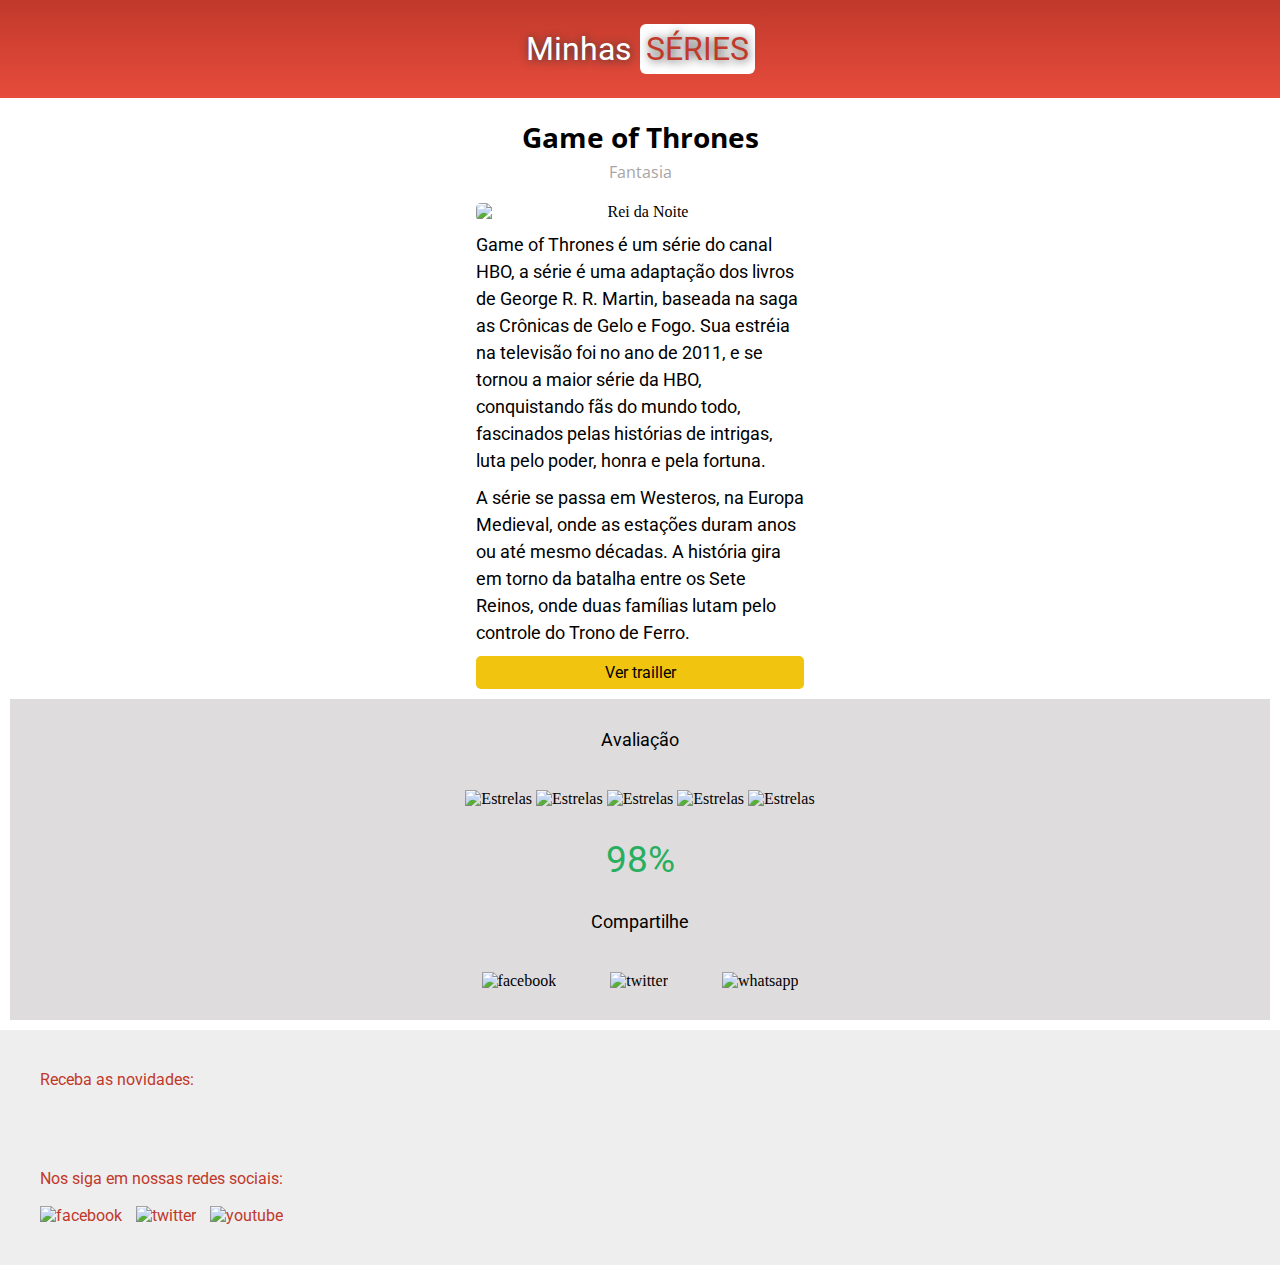
==== game of thrones.html @ b321253b "Aula 4" ====
<!DOCTYPE html>
<html lang="PT-BR">
<head>
  <meta charset="UTF-8">
  <title>Minhas Séries</title>
  <link href = "assets/css/estilo.css" rel = "stylesheet">
  <link href="https://fonts.googleapis.com/css?family=Open+Sans|Roboto&display=swap" rel="stylesheet"> 
</head>
<body>
  <header class = "header">
   <div class = "header--title">
    Minhas <span class = "header--title-bgwhite">SÉRIES</span>
  </div>
  </header>
<main>
  <section class = "seriedetail">
    <h1 class = "seriedetail--title">Game of Thrones</h1>
  <span class = "seriedetail--genre">Fantasia</span>
  <img class = "seriedetail--image" src = "assets/images/capas/game-of-thrones.jpg" alt = "Rei da Noite" >
  <p class = "seriedetail--texto">Game of Thrones é um série do canal HBO, a série é uma adaptação dos livros de George R. R. Martin, baseada na saga as Crônicas de Gelo e Fogo. Sua estréia na televisão foi no ano de 2011, e se tornou a maior série da HBO, conquistando fãs do mundo todo, fascinados pelas histórias de intrigas, luta pelo poder, honra e pela fortuna.
 </p>
 <p class = "seriedetail--texto">
 A série se passa em Westeros, na Europa Medieval, onde as estações duram anos ou até mesmo décadas. A história gira em torno da batalha entre os Sete Reinos, onde duas famílias lutam pelo controle do Trono de Ferro.</p>
  <a href = "#" class = "seriedetail--watchtrailler">Ver trailler</a> 
  </section>
  <section class = "serieevaliation">
    <div>
      <div class = "serieevaliation--title">Avaliação</div>
      <div class = "serieevaliation--images">
        <img src="assets/images/estrela.svg" alt="Estrelas">
        <img src="assets/images/estrela.svg" alt="Estrelas">
        <img src="assets/images/estrela.svg" alt="Estrelas">
        <img src="assets/images/estrela.svg" alt="Estrelas">
        <img src="assets/images/estrela.svg" alt="Estrelas">
      </div> 
      <div class = "serieevaliation--percent">98%</div>
    <div class="serieevaliation--title">Compartilhe</div>
    <div class = "serieevaliation--images">
      <img src="assets/images/facebook.svg" alt="facebook">
      <img src="assets/images/twitter.svg" alt="twitter" class="serieevaliation--twitter">
      <img src="assets/images/whatsapp.svg" alt="whatsapp">
      </div>
  </div>
  </section>
  <section class = "seriepics"></section>
  <section class = "serieinfo"></section>
  
  </main>
<footer class = "footer">
   <div class="footer--element">
    Receba as novidades:
   </div>
   <div class="footer--element">
    <div>Nos siga em nossas redes sociais:</div>
    <div>
      <img src="assets/images/facebook.svg" alt="facebook" class = "footer--image">
      <img src="assets/images/twitter.svg" alt="twitter" class = "footer--image">
      <img src="assets/images/youtube.svg" alt="youtube" class = "footer--image">
    </div>
   </div> 
</footer>
</body>
</html>
---- assets/css/estilo.css ----
/*  CSS RESET */
*{
  padding: 0; margin: 0;
  box-sizing: border-box;
}
/*cabecalho*/
.header{
  background-color: #C0392B;
  background-image: linear-gradient(#C0392B, #e74c3c)
}
  .header--title{
  color: white;
  text-shadow: #363636 1px 1px 10px  ;
  font-family: 'Roboto', sans-serif;
  font-size: 32px;
  padding: 30px;
  text-align: center;
  }
    .header--title-bgwhite{
    background-color: white;
    color: #C0392B;
    border-radius: 6px;
    padding: 6px;
    }
/*serie cover main page */
.serie{
  text-align: center;
}
  .serie--title{
    font-family: 'Open Sans', sans-serif;
    font-size: 28px;
    padding: 20px  0 2.5px;
  }
  .serie--genre{
    font-family: 'Open Sans', sans-serif;
    font-size: 16px;
    color: #A9A4A4;
    display: block;
    padding: 2.50px 0 20px;
  }
  .serie--image{
    display: block;
    max-width: 328px;
    margin: 0 auto;
    border-radius: 5px;
  }
  .serie--readmore{
    font-family: 'Roboto', sans-serif;
    color: #ffffff;
    background-color:  #C0392B;  
    display: block;
    text-decoration: none;
    padding: 7px;
    margin: 10px auto;
    max-width: 328px;
    border-radius: 5px; 
  }
    .serie--readmore:hover{
      background-color: #e74c3c;
    } 
.footer{
  background-color : #EEEEEE;
  color: #C0392B;
  font-family: 'Roboto', sans-serif;
  font-size: 12;
}
  .footer--image{
    width: 25px;
    height: 25px;
    padding-top: 8px;
    margin-top : 10px;
    margin-right: 10px;
  }
  .footer--element{
    padding: 40px;
  }

  /*serie cover main page */
.seriedetail{
  text-align: center;
}
  .seriedetail--title{
    font-family: 'Open Sans', sans-serif;
    font-size: 28px;
    padding: 20px  0 2.5px;
  }
  .seriedetail--genre{
    font-family: 'Open Sans', sans-serif;
    font-size: 16px;
    color: #A9A4A4;
    display: block;
    padding: 2.50px 0 20px;
  }
  .seriedetail--image{
    display: block;
    max-width: 328px;
    margin: 0 auto;
    border-radius: 5px;
  }
  .seriedetail--texto{
    text-align: left;
    font-size: 18px;
    font-family: 'Roboto', sans-serif;
    margin : 10px auto;
    line-height: 1.5;
    max-width: 328px;
  }
  .seriedetail--watchtrailler{
    font-family: 'Roboto', sans-serif;
    color: #000000;
    background-color:  #F1C40F;  
    display: block;
    text-decoration: none;
    padding: 7px;
    margin: 10px auto;
    max-width: 328px;
    border-radius: 5px; 
  }
  .seriedetail--watchtrailler:hover{
      background-color: rgba(241, 196, 15, 0.664);
    } 
  
  /* serie evaliation */
.serieevaliation{
    background-color: rgba(169, 164, 164, 0.39);
    margin: 10px ;
  }
  .serieevaliation--title{
    text-align: center;
    font-size: 18px;
    font-family: 'Roboto', sans-serif;
    padding: 30px 0 10px;
  }
  .serieevaliation--images{
    text-align: center;
    padding: 30px;
  }
  .serieevaliation--twitter{
    margin: 0 50px;
  }
  .serieevaliation--percent{
    color: #27AE60;
    font-size: 37px;
    font-family: 'Roboto', sans-serif;
    text-align: center;
  }
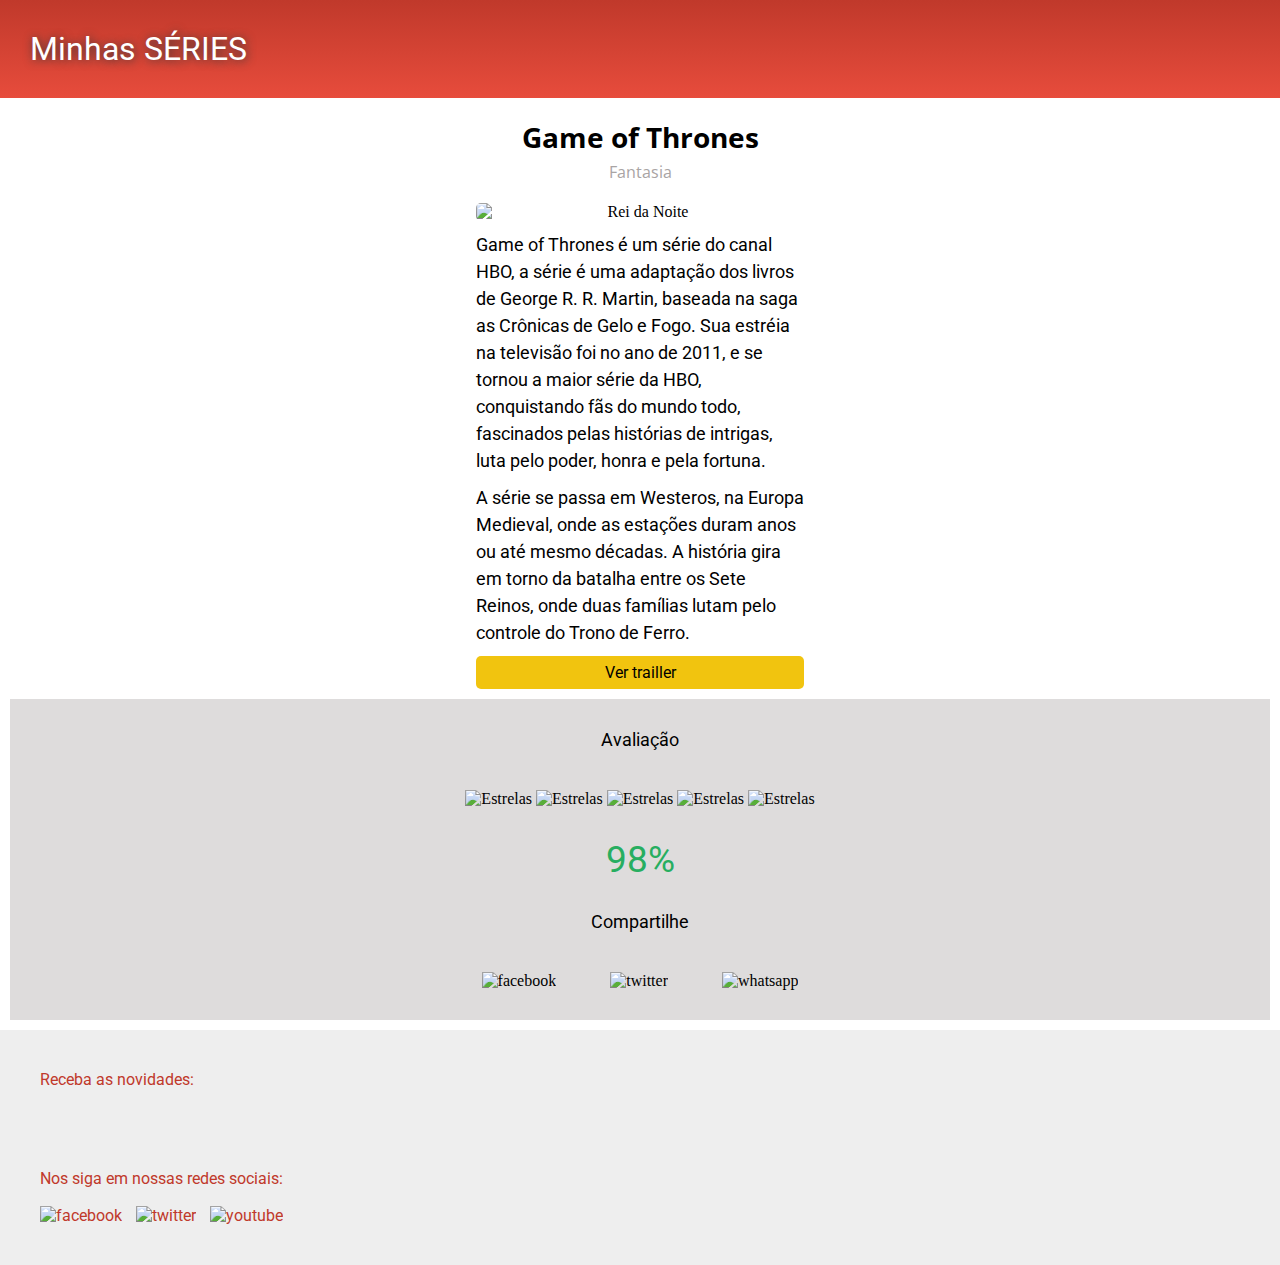
==== commit 2ec13c63: "27082019" ====
--- a/game of thrones.html
+++ b/game of thrones.html
@@ -8,36 +8,36 @@
 </head>
 <body>
   <header class = "header">
-   <div class = "header--title">
+   <div class = "header__title">
     Minhas <span class = "header--title-bgwhite">SÉRIES</span>
   </div>
   </header>
 <main>
   <section class = "seriedetail">
-    <h1 class = "seriedetail--title">Game of Thrones</h1>
-  <span class = "seriedetail--genre">Fantasia</span>
-  <img class = "seriedetail--image" src = "assets/images/capas/game-of-thrones.jpg" alt = "Rei da Noite" >
-  <p class = "seriedetail--texto">Game of Thrones é um série do canal HBO, a série é uma adaptação dos livros de George R. R. Martin, baseada na saga as Crônicas de Gelo e Fogo. Sua estréia na televisão foi no ano de 2011, e se tornou a maior série da HBO, conquistando fãs do mundo todo, fascinados pelas histórias de intrigas, luta pelo poder, honra e pela fortuna.
+    <h1 class = "seriedetail__title">Game of Thrones</h1>
+  <span class = "seriedetail__genre">Fantasia</span>
+  <img class = "seriedetail__image" src = "assets/images/capas/game-of-thrones.jpg" alt = "Rei da Noite" >
+  <p class = "seriedetail__texto">Game of Thrones é um série do canal HBO, a série é uma adaptação dos livros de George R. R. Martin, baseada na saga as Crônicas de Gelo e Fogo. Sua estréia na televisão foi no ano de 2011, e se tornou a maior série da HBO, conquistando fãs do mundo todo, fascinados pelas histórias de intrigas, luta pelo poder, honra e pela fortuna.
  </p>
- <p class = "seriedetail--texto">
+ <p class = "seriedetail__texto">
  A série se passa em Westeros, na Europa Medieval, onde as estações duram anos ou até mesmo décadas. A história gira em torno da batalha entre os Sete Reinos, onde duas famílias lutam pelo controle do Trono de Ferro.</p>
-  <a href = "#" class = "seriedetail--watchtrailler">Ver trailler</a> 
+  <a href = "#" class = "seriedetail__watchtrailler">Ver trailler</a> 
   </section>
   <section class = "serieevaliation">
     <div>
-      <div class = "serieevaliation--title">Avaliação</div>
-      <div class = "serieevaliation--images">
+      <div class = "serieevaliation__title">Avaliação</div>
+      <div class = "serieevaliation__images">
         <img src="assets/images/estrela.svg" alt="Estrelas">
         <img src="assets/images/estrela.svg" alt="Estrelas">
         <img src="assets/images/estrela.svg" alt="Estrelas">
         <img src="assets/images/estrela.svg" alt="Estrelas">
         <img src="assets/images/estrela.svg" alt="Estrelas">
       </div> 
-      <div class = "serieevaliation--percent">98%</div>
-    <div class="serieevaliation--title">Compartilhe</div>
-    <div class = "serieevaliation--images">
+      <div class = "serieevaliation__percent">98%</div>
+    <div class="serieevaliation__title">Compartilhe</div>
+    <div class = "serieevaliation__images">
       <img src="assets/images/facebook.svg" alt="facebook">
-      <img src="assets/images/twitter.svg" alt="twitter" class="serieevaliation--twitter">
+      <img src="assets/images/twitter.svg" alt="twitter" class="serieevaliation__twitter">
       <img src="assets/images/whatsapp.svg" alt="whatsapp">
       </div>
   </div>
@@ -47,15 +47,15 @@
   
   </main>
 <footer class = "footer">
-   <div class="footer--element">
+   <div class="footer__element">
     Receba as novidades:
    </div>
-   <div class="footer--element">
+   <div class="footer__element">
     <div>Nos siga em nossas redes sociais:</div>
     <div>
-      <img src="assets/images/facebook.svg" alt="facebook" class = "footer--image">
-      <img src="assets/images/twitter.svg" alt="twitter" class = "footer--image">
-      <img src="assets/images/youtube.svg" alt="youtube" class = "footer--image">
+      <img src="assets/images/facebook.svg" alt="facebook" class = "footer__image">
+      <img src="assets/images/twitter.svg" alt="twitter" class = "footer__image">
+      <img src="assets/images/youtube.svg" alt="youtube" class = "footer__image">
     </div>
    </div> 
 </footer>
--- a/assets/css/estilo.css
+++ b/assets/css/estilo.css
@@ -3,12 +3,22 @@
   padding: 0; margin: 0;
   box-sizing: border-box;
 }
+.container{
+  max-width: 1200px;
+  
+  margin: 0 auto;
+}
 /*cabecalho*/
 .header{
   background-color: #C0392B;
-  background-image: linear-gradient(#C0392B, #e74c3c)
-}
-  .header--title{
+  background-image: linear-gradient(#C0392B, #e74c3c);
+  
+
+
+}
+
+
+  .header__title{
   color: white;
   text-shadow: #363636 1px 1px 10px  ;
   font-family: 'Roboto', sans-serif;
@@ -16,35 +26,69 @@
   padding: 30px;
   text-align: center;
   }
-    .header--title-bgwhite{
+  @media(min-width: 600px){
+    .header__title{
+      text-align: left;
+      }
+  }
+    .header__title--bgwhite{
     background-color: white;
     color: #C0392B;
     border-radius: 6px;
     padding: 6px;
     }
+
+  .menu{
+    list-style: none;
+    display: flex;
+    flex-direction: column;
+  }
+  @media(min-width: 600px){
+    .menu{
+      flex-direction: row;
+    }
+  }
+  .menu__item > a{
+    padding: 20px;
+    text-decoration: none;
+    color: #FFF;
+    display: block;
+  }
+  .menu__item > a:hover{
+   color: #C0392B;
+   background-color: #fff;
+  }
+
 /*serie cover main page */
+.series{
+  display: flex;
+  flex-direction: row;
+  flex-wrap: wrap;
+  justify-content: space-between;
+}
 .serie{
   text-align: center;
-}
-  .serie--title{
+  margin : 0 auto;
+}
+  .serie__title{
     font-family: 'Open Sans', sans-serif;
     font-size: 28px;
     padding: 20px  0 2.5px;
   }
-  .serie--genre{
+  .serie__genre{
     font-family: 'Open Sans', sans-serif;
     font-size: 16px;
     color: #A9A4A4;
     display: block;
     padding: 2.50px 0 20px;
   }
-  .serie--image{
+  .serie__image{
     display: block;
     max-width: 328px;
     margin: 0 auto;
     border-radius: 5px;
   }
-  .serie--readmore{
+  .serie__readmore{
     font-family: 'Roboto', sans-serif;
     color: #ffffff;
     background-color:  #C0392B;  
@@ -55,7 +99,7 @@
     max-width: 328px;
     border-radius: 5px; 
   }
-    .serie--readmore:hover{
+    .serie__readmore:hover{
       background-color: #e74c3c;
     } 
 .footer{
@@ -64,14 +108,14 @@
   font-family: 'Roboto', sans-serif;
   font-size: 12;
 }
-  .footer--image{
+  .footer__image{
     width: 25px;
     height: 25px;
     padding-top: 8px;
     margin-top : 10px;
     margin-right: 10px;
   }
-  .footer--element{
+  .footer__element{
     padding: 40px;
   }
 
@@ -79,25 +123,25 @@
 .seriedetail{
   text-align: center;
 }
-  .seriedetail--title{
+  .seriedetail__title{
     font-family: 'Open Sans', sans-serif;
     font-size: 28px;
     padding: 20px  0 2.5px;
   }
-  .seriedetail--genre{
+  .seriedetail__genre{
     font-family: 'Open Sans', sans-serif;
     font-size: 16px;
     color: #A9A4A4;
     display: block;
     padding: 2.50px 0 20px;
   }
-  .seriedetail--image{
+  .seriedetail__image{
     display: block;
     max-width: 328px;
     margin: 0 auto;
     border-radius: 5px;
   }
-  .seriedetail--texto{
+  .seriedetail__texto{
     text-align: left;
     font-size: 18px;
     font-family: 'Roboto', sans-serif;
@@ -105,7 +149,7 @@
     line-height: 1.5;
     max-width: 328px;
   }
-  .seriedetail--watchtrailler{
+  .seriedetail__watchtrailler{
     font-family: 'Roboto', sans-serif;
     color: #000000;
     background-color:  #F1C40F;  
@@ -116,7 +160,7 @@
     max-width: 328px;
     border-radius: 5px; 
   }
-  .seriedetail--watchtrailler:hover{
+  .seriedetail__watchtrailler:hover{
       background-color: rgba(241, 196, 15, 0.664);
     } 
   
@@ -125,23 +169,72 @@
     background-color: rgba(169, 164, 164, 0.39);
     margin: 10px ;
   }
-  .serieevaliation--title{
+  .serieevaliation__title{
     text-align: center;
     font-size: 18px;
     font-family: 'Roboto', sans-serif;
     padding: 30px 0 10px;
   }
-  .serieevaliation--images{
+  .serieevaliation__images{
     text-align: center;
     padding: 30px;
   }
-  .serieevaliation--twitter{
+  .serieevaliation__twitter{
     margin: 0 50px;
   }
-  .serieevaliation--percent{
+  .serieevaliation__percent{
     color: #27AE60;
     font-size: 37px;
     font-family: 'Roboto', sans-serif;
     text-align: center;
   }
 
+/*sessao contato*/
+.sessao_contato{
+  margin: 100px 14px 73px 19px;
+  font-family: 'Roboto', sans-serif;
+}
+
+.sessao_contato textarea{
+ width: 600px;
+ border-radius: 1px;
+ resize: none;
+ margin: 10px 0px 0px 0px;
+ border:0;
+ border-right: 1px  #C0392B solid;
+ border-bottom: 1px  #C0392B solid;
+}
+
+.sessao_contato__textos{
+  width: 400px;
+  height: 25px;
+  border: 0;
+  border-bottom: 1px #C0392B solid;
+ }
+
+.label{
+  display: inline-block;
+  min-width: 100px;
+  color:#C0392B;
+}
+.campos{
+  margin: 20px;
+}
+
+*:focus{
+  outline: none;
+}
+
+
+
+
+
+.btn-enviar{
+  background-color: #C0392B;
+  border-radius: 5px;
+  border:0; 
+  padding: 10px;
+  color: #fff;
+  cursor: pointer;
+  
+}
